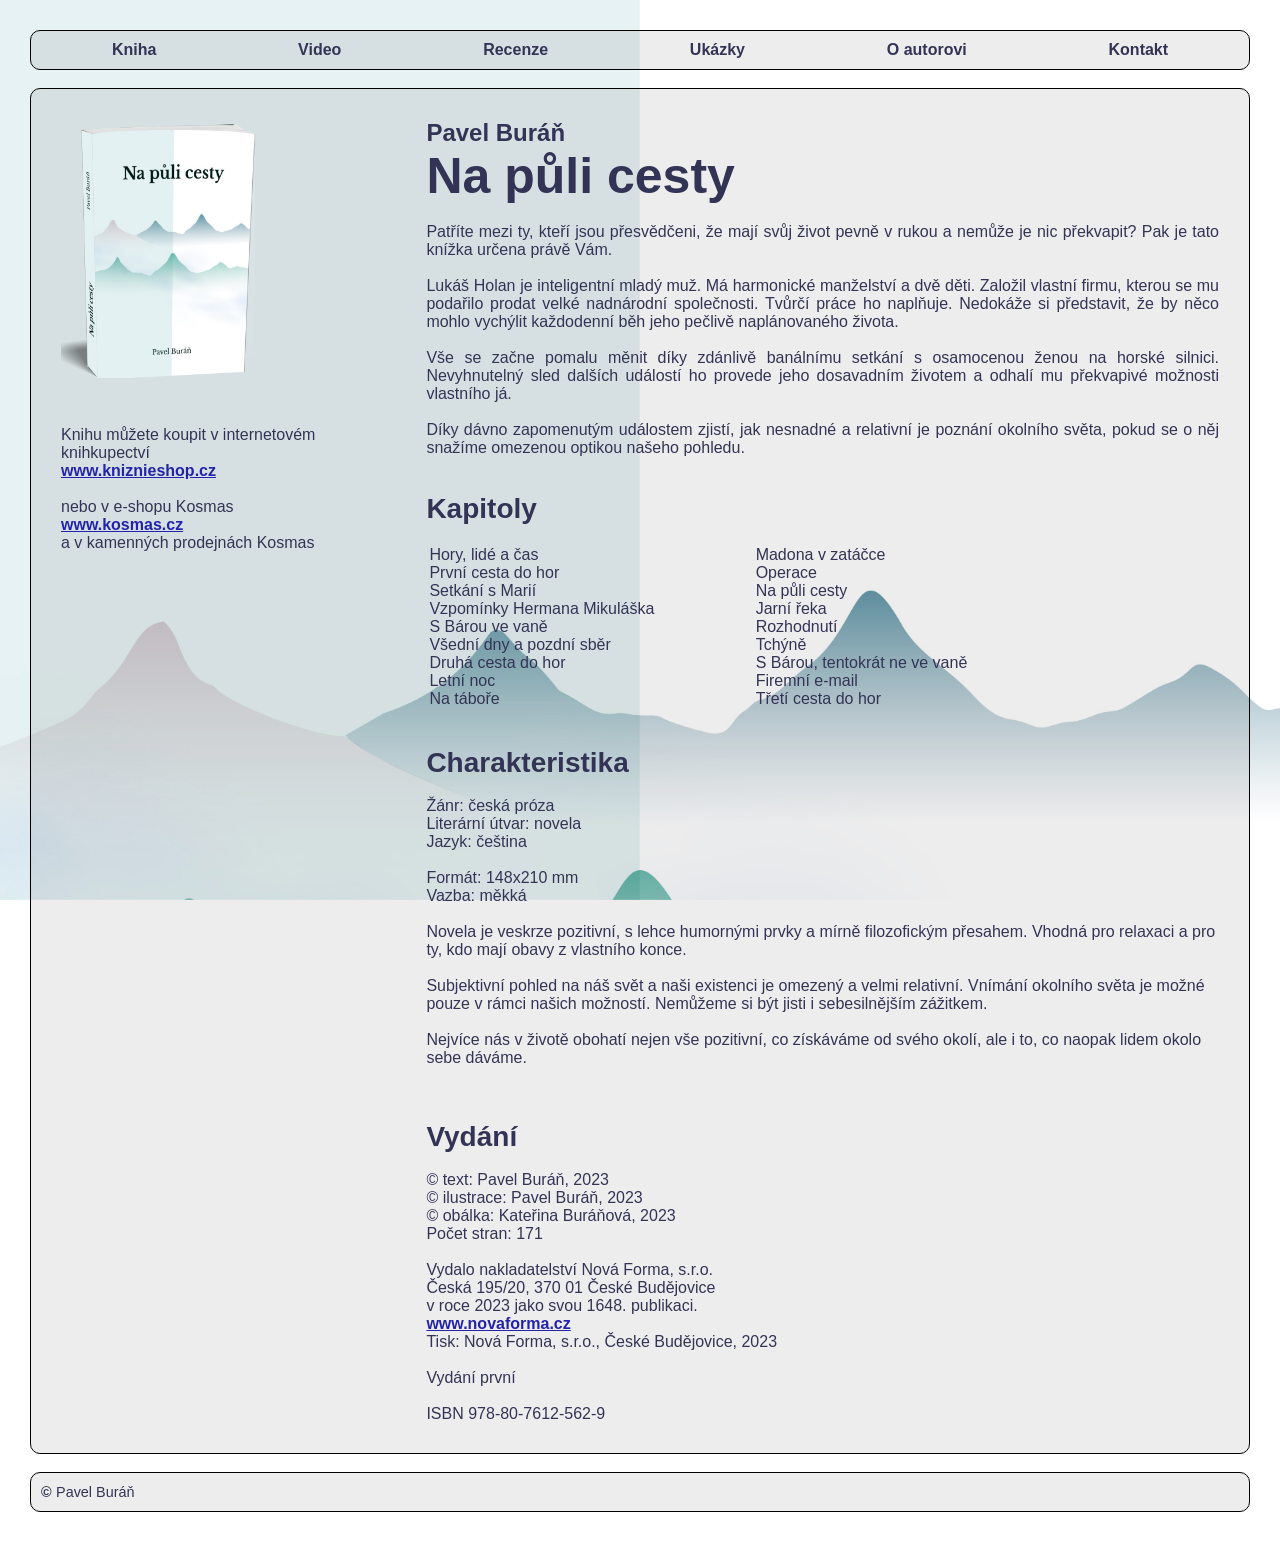
==== index.html @ ec846278 "Commit-001" ====
<!DOCTYPE html>
<html lang="cs">
<head>
   <title>Na půli cesty</title>
   <meta name="viewport" content="width=device-width, initial-scale=1.0" />
   <meta http-equiv="Content-Type" content="text/html" charset="UTF-8">
   <meta name="author" content="Pavel Buráň">
   <meta name="description" content="Pavel Buráň - Na půli cesty">
   <meta name="keywords" content="pavel buran, Pavel Buran, Pavel Buráň, kniha, na půli cesty, Na půli cesty">
   <meta name="viewport" content="width=device-width, initial-scale=1">
   <link rel="stylesheet" type="text/css" href="css/style.css">
</head>
<script src="javascript/include.js"></script>

<div class="bg"></div>
<div class="content" width="100%">

<body>
<center>
<div data-include="included/header.html"></div>
<br>

<table class="desktop-body main" cellspacing="0" cellpadding="30" width="100%">
  <tr width="100%">
    <td valign="top" align="left" width="30%">
      <img width="200" src="images/book.png" alt="Kniha" style="border:0px solid #999999" /><br>
      <br><br>
      <font style="font-size:16px"><div data-include="text/eshopinfo.txt"></div></font>
    </td>
    <td valign="top" align="left" width="70%">
      <font style="font-size:24px"><b><div data-include="text/author.txt"></div></b></font>
      <font style="font-size:50px"><b><div data-include="text/title.txt"></div></b></font>
      <div align="justify">
        <br><font style="font-size:16px"><div data-include="text/aboutbook.txt"></div></font>
      </div>
      <br><br>
      <font style="font-size:28px"><b>Kapitoly</b></font><br>
      <br>
      <table class="noborder">
        <tr width="100%">
          <td valign="top" align="left" width="35%">
            <font style="font-size:16px"><div data-include="text/chapters1.txt"></div></font>
          </td>
          <td valign="top" align="left" width="35%">
            <font style="font-size:16px"><div data-include="text/chapters2.txt"></div></font>
          </td>
        </tr>
      </table>
      <br><br>
      <font style="font-size:28px"><b>Charakteristika</b></font><br>
      <br>
      <font style="font-size:16px"><div data-include="text/bookinfo.txt"></div></font><br>
      <br><br>
      <font style="font-size:28px"><b>Vydání</b></font><br>
      <br>
      <font style="font-size:16px"><div data-include="text/tiraz.txt"></div></font>
    </td>
  </tr>
</table>

<table class="mobile-body main" cellspacing="0" cellpadding="30" width="100%">
  <tr width="100%">
    <td valign="top" align="left" width="100%">
      <img width="200" src="images/book.png" alt="Kniha" style="border:0px solid #999999" /><br>
      <br><br>
      <font style="font-size:24px"><div data-include="text/eshopinfo.txt"></div></font>
      <br><br><br>
      <font style="font-size:24px"><b><div data-include="text/author.txt"></div></b></font>
      <font style="font-size:50px"><b><div data-include="text/title.txt"></div></b></font>
      <div align="left">
        <br><font style="font-size:24px"><div data-include="text/aboutbook.txt"></div></font>
      </div>
      <br><br>
      <font style="font-size:28px"><b>Kapitoly</b></font><br>
      <br>
      <table class="noborder">
        <tr width="100%">
          <td valign="top" align="left" width="35%">
            <font style="font-size:16px"><div data-include="text/chapters1.txt"></div></font>
          </td>
          <td valign="top" align="left" width="35%">
            <font style="font-size:16px"><div data-include="text/chapters2.txt"></div></font>
          </td>
        </tr>
      </table>
      <br><br>
      <font style="font-size:28px"><b>Charakteristika</b></font><br>
      <br>
      <font style="font-size:24px"><div data-include="text/bookinfo.txt"></div></font><br>
      <br><br>
      <font style="font-size:28px"><b>Vydání</b></font><br>
      <br>
      <font style="font-size:24px"><div data-include="text/tiraz.txt"></div></font>
    </td>
  </tr>
</table>

<br>
<div data-include="included/footer.html"></div>
</center>

<script src="javascript/menu.js"></script>
</body>

</div>

</html>
---- css/style.css ----
body {
	font-family		: Verdana, Geneva, Arial, Helvetica, sans-serif;
	font-size		: 16px;
	color			: #000000;
	font-weight		: normal;
	margin			: 0px 0px 0px 0px;
	padding			: 0px 0px 0px 0px;
	spacing			: 0px;
}

.bg {
	background-image	: url('../images/panorama.jpg');
	background-repeat	: no-repeat;
	background-size		: cover;
	height			: 100vh;
	width			: 100vw;
	margin			: -30px 0px 0px 0px;
	position		: fixed;
}

.content{
	position		: relative;
	margin			: 30px 30px 30px 30px;
}

A {
	font-family	 : Verdana, Geneva, Arial, Helvetica, sans-serif;
	font-size	 : 16px;
	text-decoration	 : underline;
	color		 : #2222aa;
	font-weight	 : bold;}

A:hover {
	font-family	 : Verdana, Geneva, Arial, Helvetica, sans-serif;
	font-size	 : 16px;
	text-decoration  : underline;
	color		 : #777777;
	font-weight	 : bold;}

A.header {
	font-family	 : Verdana, Geneva, Arial, Helvetica, sans-serif;
	font-size	 : 16px;
	text-decoration	 : none;
	color		 : #333355;
	font-weight	 : bold;}

A.header:hover {
	font-family	 : Verdana, Geneva, Arial, Helvetica, sans-serif;
	font-size	 : 16px;
	text-decoration	 : none;
	color		 : #777777;
	font-weight	 : bold;}
	
H1 {
	font-family	 : Verdana, Geneva, Arial, Helvetica, sans-serif;
	font-size	 : 24px;}

H2 {
	font-family	 : Verdana, Geneva, Arial, Helvetica, sans-serif;
	font-size	 : 20px;}

H3 {
	font-family	 : Verdana, Geneva, Arial, Helvetica, sans-serif;
	font-size	 : 16px;}

H4 {
	font-family	 : Verdana, Geneva, Arial, Helvetica, sans-serif;
	font-size	 : 14px;}

TABLE.bordered {
	font-size	 : 100%;
	border-left	 : 1px solid #000000;
	border-right	 : 1px solid #000000;
	border-top	 : 1px solid #000000;
	border-bottom	 : 1px solid #000000;
	padding		 : 0 0 0 0;
	margin		 : 0px 0px 0px 0px;
	color		 : #333355;
	background-color : #000000;}

TABLE.header {
	font-size	 : 100%;
	border-left	 : 1px solid #000000;
	border-right	 : 1px solid #000000;
	border-top	 : 1px solid #000000;
	border-bottom	 : 1px solid #000000;
	border-radius	 : 10px;
	padding		 : 0 0 0 0;
	margin		 : 0px 0px 0px 0px;
	color		 : #333355;
	background-color : rgb(0,0,0);
	background-color : rgba(0,0,0,0.07);}

TABLE.main {
	font-size	 : 100%;
	border-left	 : 1px solid #000000;
	border-right	 : 1px solid #000000;
	border-top	 : 1px solid #000000;
	border-bottom	 : 1px solid #000000;
	border-radius	 : 10px;
	padding		 : 0 0 0 0;
	margin		 : 0px 0px 0px 0px;
	color		 : #333355;
	background-color : rgb(0,0,0);
	background-color : rgba(0,0,0,0.07);}

TABLE.footer {
	font-size	 : 100%;
	border-left	 : 1px solid #000000;
	border-right	 : 1px solid #000000;
	border-top	 : 1px solid #000000;
	border-bottom	 : 1px solid #000000;
	border-radius	 : 10px;
	padding		 : 0 0 0 0;
	margin		 : 0px 0px 0px 0px;
	color		 : #333355;
	background-color : rgb(0,0,0);
	background-color : rgba(0,0,0,0.07);}

TABLE.noborder {
	font-size	 : 100%;
	border-left	 : 0px;
	border-right	 : 0px;
	border-top	 : 0px;
	border-bottom	 : 0px;
	padding		 : 0 0 0 0;
	color		 : #333355;}

DIV.bookimage {
	border-left	 : 0px solid #000000;
	border-right	 : 0px solid #000000;
	border-top	 : 0px solid #000000;
	border-bottom	 : 0px solid #000000;
	padding		 : 30px 20px 30px 20px;
	margin		 : 0 0 0 0;
	color		 : #333355;
	background-color : rgb(0,0,0);
	background-color : rgba(0,0,0,0.6);}

DIV.success-message {
	margin-bottom	 : 20px;
	font-size	 : 18px;
	color		 : green;}

DIV.error-message {
	margin-bottom	 : 20px;
	font-size	 : 18px;
	color		 : red;}

.floated_img {
	float		 : left;
	background-color : #000000;
	padding		 : 10px 10px 10px 10px;
	margin		 : 0px 0px 0px 0px;
	border-radius	 : 15px;
	text-align	 : center;}

.author_img {
	float		 : left;
	background-color : #000000;
	padding		 : 5px 15px 0px 0px;
	margin		 : 0px 0px 0px 0px;}
	
.textfield {
	font-family	 : Verdana, Geneva, Arial, Helvetica, sans-serif;
	font-size	 : 14px;
	border		 : 1px solid #000000;
        border-radius	 : 5px;
	padding		 : 5px 10px 5px 10px;
	text-decoration	 : none;
	color		 : #000000;
	background-color : #ffffff;
	font-weight	 : normal;}

.submitbutton {
        border-radius	 : 10px;
	border		 : 1px solid #000000;
	padding		 : 15px 30px 18px 30px;
	text-align	 : center;
	display		 : inline-block;
	cursor		 : pointer;
	font-family	 : Verdana, Geneva, Arial, Helvetica, sans-serif;
	font-size	 : 16px;
	text-decoration	 : none;
	color		 : #ffffff;
	background-color : #111144;
	font-weight	 : bold;}

MENU {
	border-left	 : 0px solid #000000;
	border-right	 : 0px solid #000000;
	border-top	 : 0px solid #000000;
	border-bottom	 : 0px solid #000000;
	font-size	 : 100%;
	padding		 : 0 0 0 0;
	margin		 : 0px 0px 0px 0px;
	color		 : #333355;}

LI {
	flex-grow	 : 1;
	white-space	 : nowrap;
	padding		 : 0 20px 0 20px;
	text-align	 : center;}

menu.ios {
	display: flex;
	flex-direction: row;
	flex-wrap: wrap;
	align-content: flex-start;
	line-height: 2;
	list-style: none;
}

nav {
	border-left	 : 1px solid #000000;
	border-right	 : 1px solid #000000;
	border-top	 : 1px solid #000000;
	border-bottom	 : 1px solid #000000;
	border-radius	 : 10px;
	padding		 : 0 0 0 0;
	margin		 : 0px 0px 0px 0px;
	color		 : #333355;
	background-color : rgb(0,0,0);
	background-color : rgba(0,0,0,0.07);}

nav ul {
	list-style	 : none;
	padding		 : 0 0 0 10px;}

nav ul li {
	display		 : inline-block;
	text-align	 : left;}

nav a {
	display		 : inline-block;
	line-height	 : 2;
	text-decoration	 : none;}

nav ul li ul {
	position	 : absolute;
	margin		 : 0px 0px 0px 20px;
	background	 : #ffffff;
	border-radius	 : 10px;
	left		 : -300;
	padding		 : 10 10 10 10;}

nav ul li ul li {
	display		 : list-item;
	position	 : relative;}

nav ul li:focus > ul, nav ul li:active > ul {
	left		 : 50;}

nav a:focus + ul, nav a:active + ul {
	left		 : 50;}

.menu-content {
    display: none;
}

.menu-content.open {
    display: block;
    z-index: 9999;
}

/* Mobile defaults */
@media (max-width: 600px) {
.desktop-header {display: none;}
.desktop-body   {display: none;}

.mobile-header {display: block;}
.mobile-body   {display: table;}
}

/* Desktop from 601 px */
@media (min-width: 601px) {
.desktop-header {display: table;}
.desktop-body   {display: table;}

.mobile-header {display: none;}
.mobile-body   {display: none;}
}
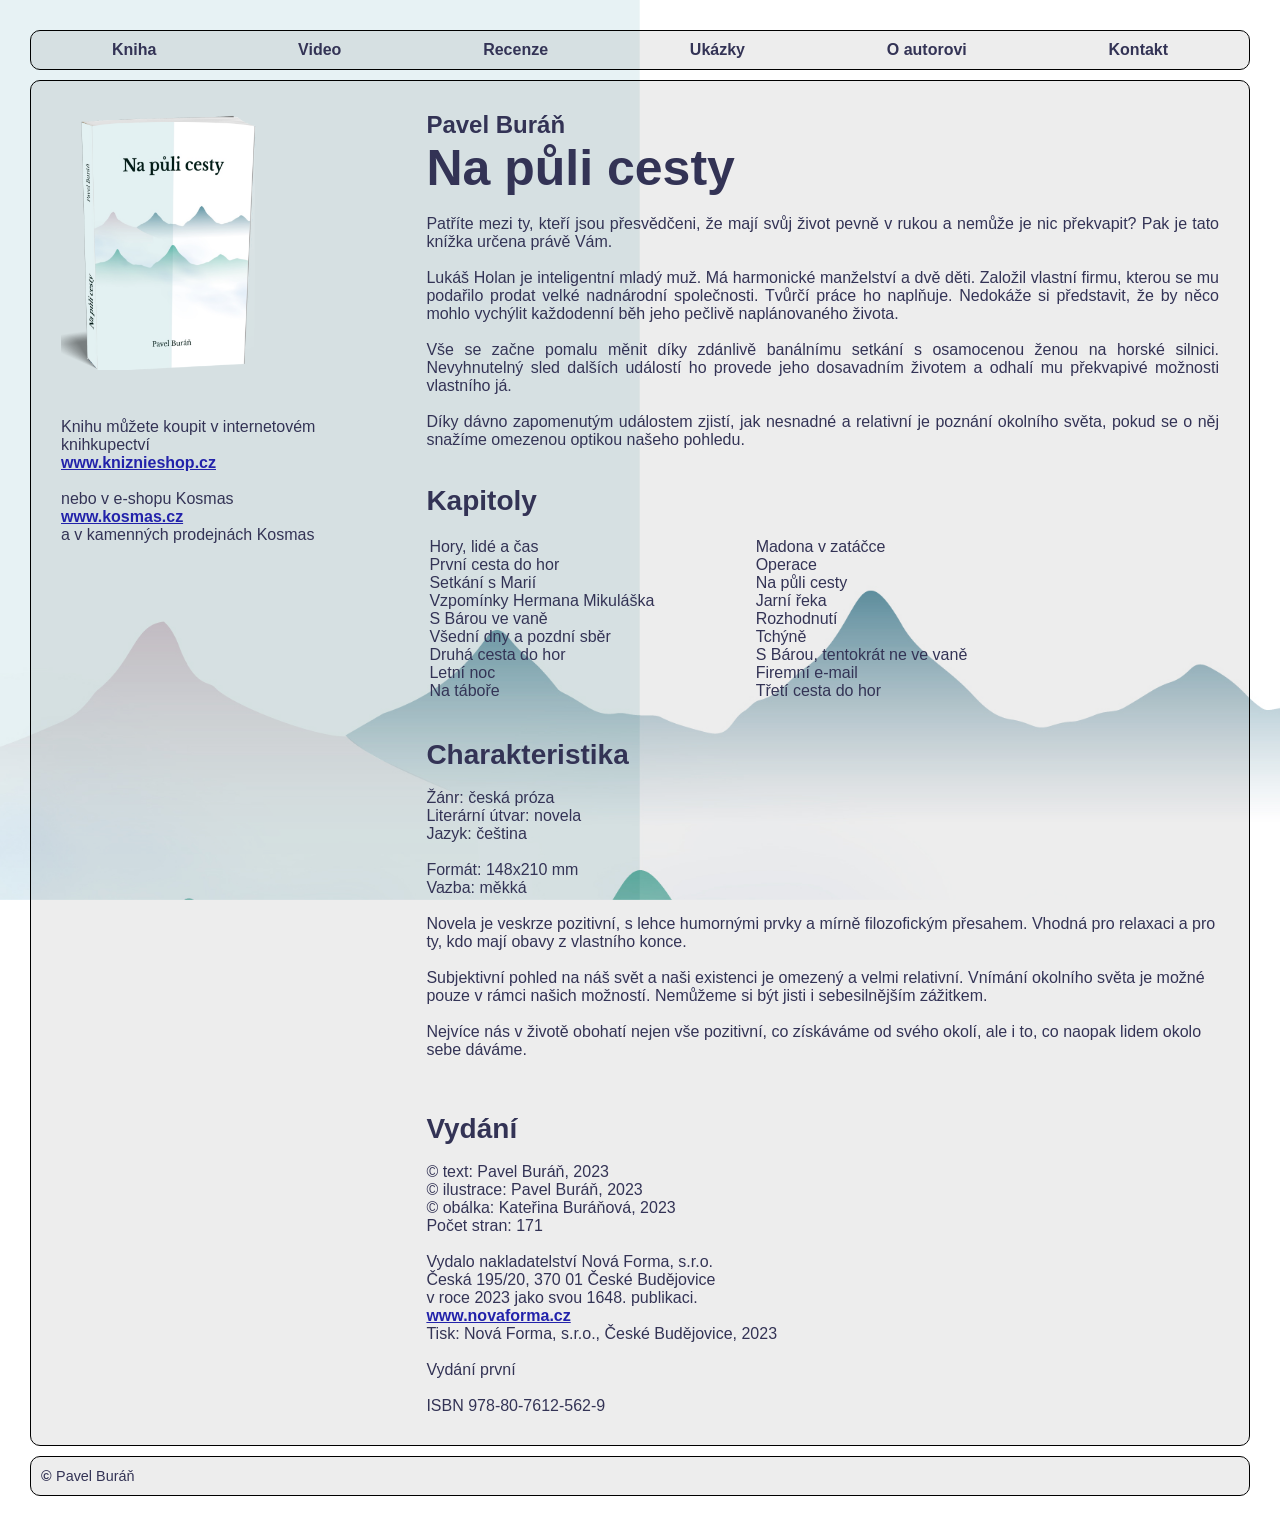
==== commit d7e5a194: "Commit-005" ====
--- a/index.html
+++ b/index.html
@@ -18,7 +18,6 @@
 <body>
 <center>
 <div data-include="included/header.html"></div>
-<br>
 
 <table class="desktop-body main" cellspacing="0" cellpadding="30" width="100%">
   <tr width="100%">
@@ -95,7 +94,6 @@
   </tr>
 </table>
 
-<br>
 <div data-include="included/footer.html"></div>
 </center>
 
--- a/css/style.css
+++ b/css/style.css
@@ -9,19 +9,38 @@
 	spacing			: 0px;
 }
 
-.bg {
-	background-image	: url('../images/panorama.jpg');
-	background-repeat	: no-repeat;
-	background-size		: cover;
-	height			: 100vh;
-	width			: 100vw;
-	margin			: -30px 0px 0px 0px;
-	position		: fixed;
-}
-
-.content{
-	position		: relative;
-	margin			: 30px 30px 30px 30px;
+/* Mobile defaults */
+@media (max-width: 600px) {
+    .content{
+        position : relative;
+        margin   : 10px 10px 10px 10px;
+    }
+    .bg {
+        background-image	: url('../images/panorama.jpg');
+        background-repeat	: no-repeat;
+        background-size		: cover;
+        height			: 100vh;
+        width			: 100vw;
+        margin			: -10px 0px 0px 0px;
+        position		: fixed;
+    }
+}
+
+/* Desktop from 601 px */
+@media (min-width: 601px) {
+    .content{
+        position : relative;
+        margin   : 30px 30px 30px 30px;
+    }
+    .bg {
+        background-image	: url('../images/panorama.jpg');
+        background-repeat	: no-repeat;
+        background-size		: cover;
+        height			: 100vh;
+        width			: 100vw;
+        margin			: -30px 0px 0px 0px;
+        position		: fixed;
+    }
 }
 
 A {
@@ -89,6 +108,7 @@
 	padding		 : 0 0 0 0;
 	margin		 : 0px 0px 0px 0px;
 	color		 : #333355;
+    margin-bottom: 10px;
 	background-color : rgb(0,0,0);
 	background-color : rgba(0,0,0,0.07);}
 
@@ -102,6 +122,7 @@
 	padding		 : 0 0 0 0;
 	margin		 : 0px 0px 0px 0px;
 	color		 : #333355;
+    margin-bottom: 10px;
 	background-color : rgb(0,0,0);
 	background-color : rgba(0,0,0,0.07);}
 
@@ -174,18 +195,26 @@
 	font-weight	 : normal;}
 
 .submitbutton {
-        border-radius	 : 10px;
-	border		 : 1px solid #000000;
-	padding		 : 15px 30px 18px 30px;
-	text-align	 : center;
-	display		 : inline-block;
-	cursor		 : pointer;
-	font-family	 : Verdana, Geneva, Arial, Helvetica, sans-serif;
-	font-size	 : 16px;
+    border-radius : 10px;
+	border		  : 1px solid #000000;
+	padding		  : 15px 30px 18px 30px;
+	text-align	  : center;
+	display		  : inline-block;
+	cursor		  : pointer;
+	font-family	  : Verdana, Geneva, Arial, Helvetica, sans-serif;
+	font-size	  : 16px;
 	text-decoration	 : none;
-	color		 : #ffffff;
+	color		  : #ffffff;
 	background-color : #111144;
-	font-weight	 : bold;}
+	font-weight	  : bold;}
+
+.submitbutton:disabled {
+    background-color : #cccccc;
+    color            : #666666;
+    border-color     : #999999;
+    cursor           : not-allowed;
+    opacity          : 0.6;
+}
 
 MENU {
 	border-left	 : 0px solid #000000;
@@ -221,6 +250,7 @@
 	padding		 : 0 0 0 0;
 	margin		 : 0px 0px 0px 0px;
 	color		 : #333355;
+    margin-bottom: 10px;
 	background-color : rgb(0,0,0);
 	background-color : rgba(0,0,0,0.07);}
 
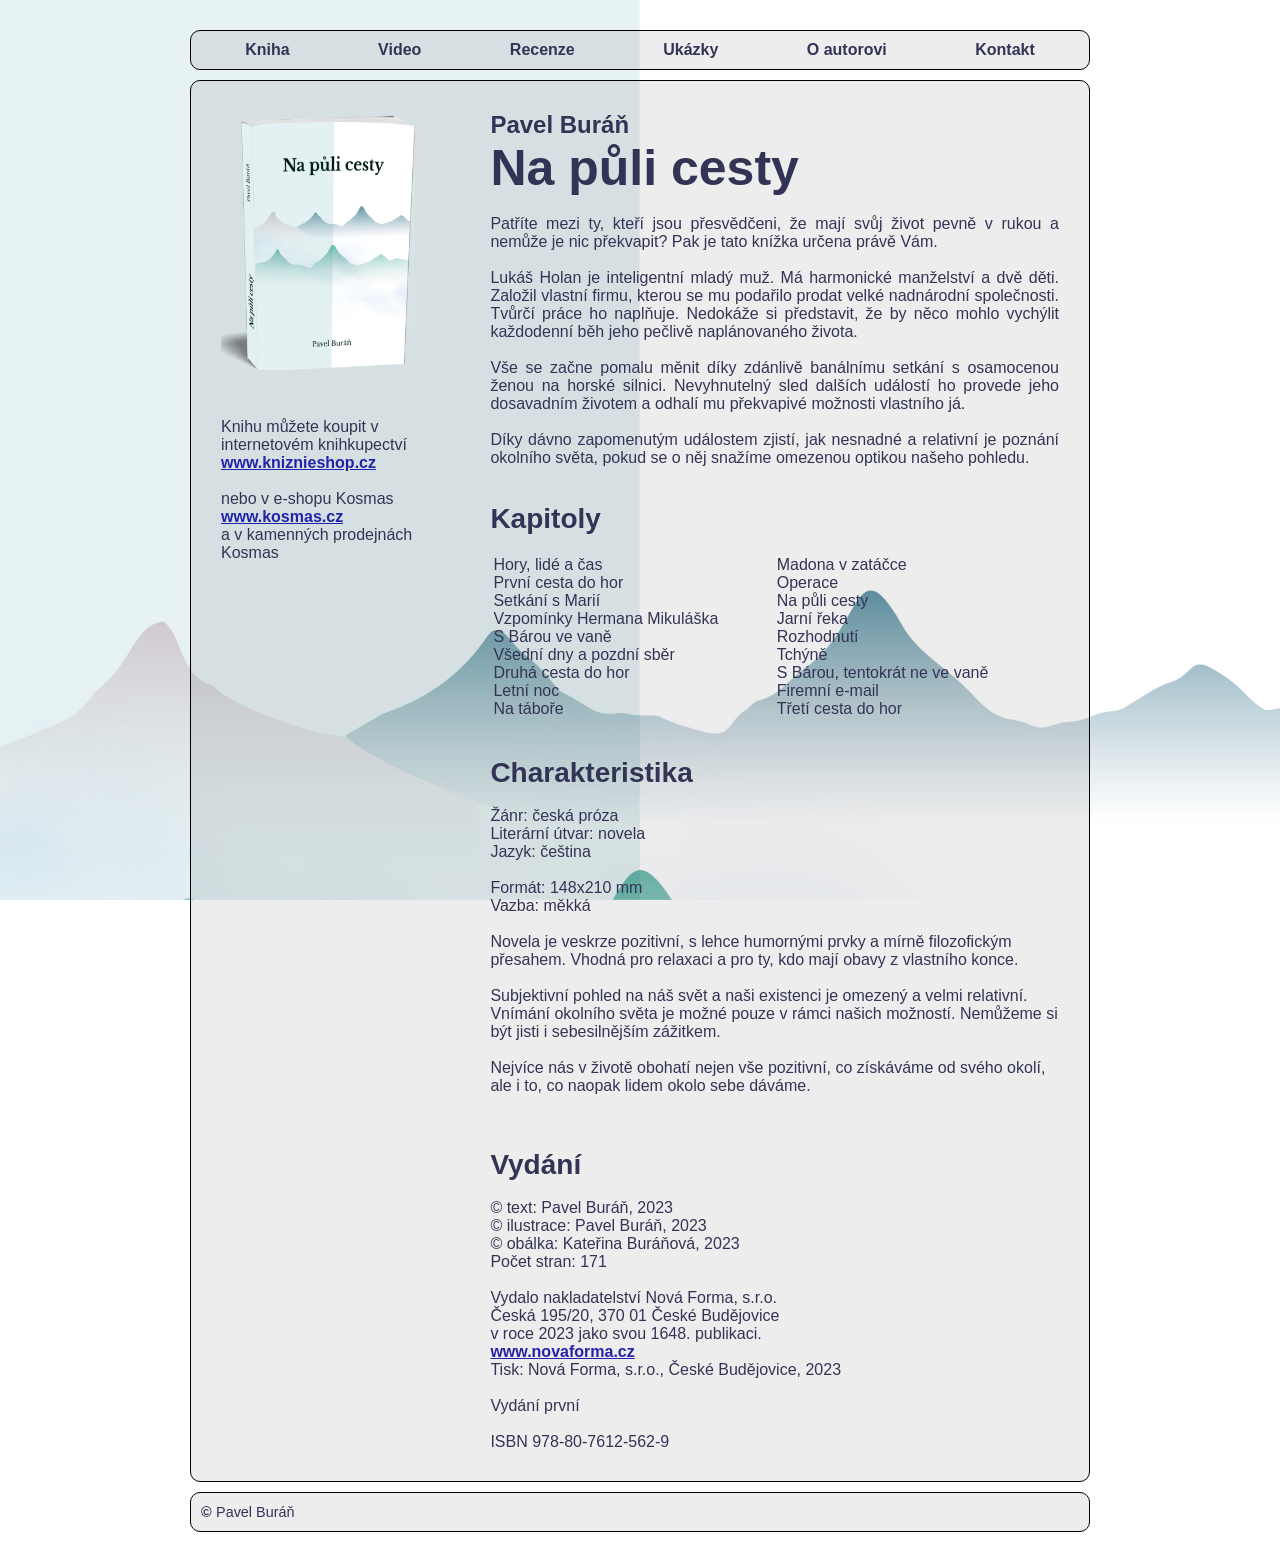
==== commit da386aa0: "Commit-007" ====
--- a/index.html
+++ b/index.html
@@ -19,10 +19,10 @@
 <center>
 <div data-include="included/header.html"></div>
 
-<table class="desktop-body main" cellspacing="0" cellpadding="30" width="100%">
+<table class="desktop-body main" cellspacing="0" cellpadding="30" width="900">
   <tr width="100%">
     <td valign="top" align="left" width="30%">
-      <img width="200" src="images/book.png" alt="Kniha" style="border:0px solid #999999" /><br>
+      <img width="200" src="images/book1.png" alt="Kniha" style="border:0px solid #999999" /><br>
       <br><br>
       <font style="font-size:16px"><div data-include="text/eshopinfo.txt"></div></font>
     </td>
@@ -60,7 +60,7 @@
 <table class="mobile-body main" cellspacing="0" cellpadding="30" width="100%">
   <tr width="100%">
     <td valign="top" align="left" width="100%">
-      <img width="200" src="images/book.png" alt="Kniha" style="border:0px solid #999999" /><br>
+      <img width="200" src="images/book1.png" alt="Kniha" style="border:0px solid #999999" /><br>
       <br><br>
       <font style="font-size:24px"><div data-include="text/eshopinfo.txt"></div></font>
       <br><br><br>
--- a/css/style.css
+++ b/css/style.css
@@ -298,16 +298,20 @@
 @media (max-width: 600px) {
 .desktop-header {display: none;}
 .desktop-body   {display: none;}
-
-.mobile-header {display: block;}
-.mobile-body   {display: table;}
+.desktop-footer {display: none;}
+
+.mobile-header  {display: block;}
+.mobile-body    {display: table;}
+.mobile-footer  {display: table;}
 }
 
 /* Desktop from 601 px */
 @media (min-width: 601px) {
 .desktop-header {display: table;}
 .desktop-body   {display: table;}
-
-.mobile-header {display: none;}
-.mobile-body   {display: none;}
-}
+.desktop-footer {display: table;}
+
+.mobile-header  {display: none;}
+.mobile-body    {display: none;}
+.mobile-footer  {display: none;}
+}
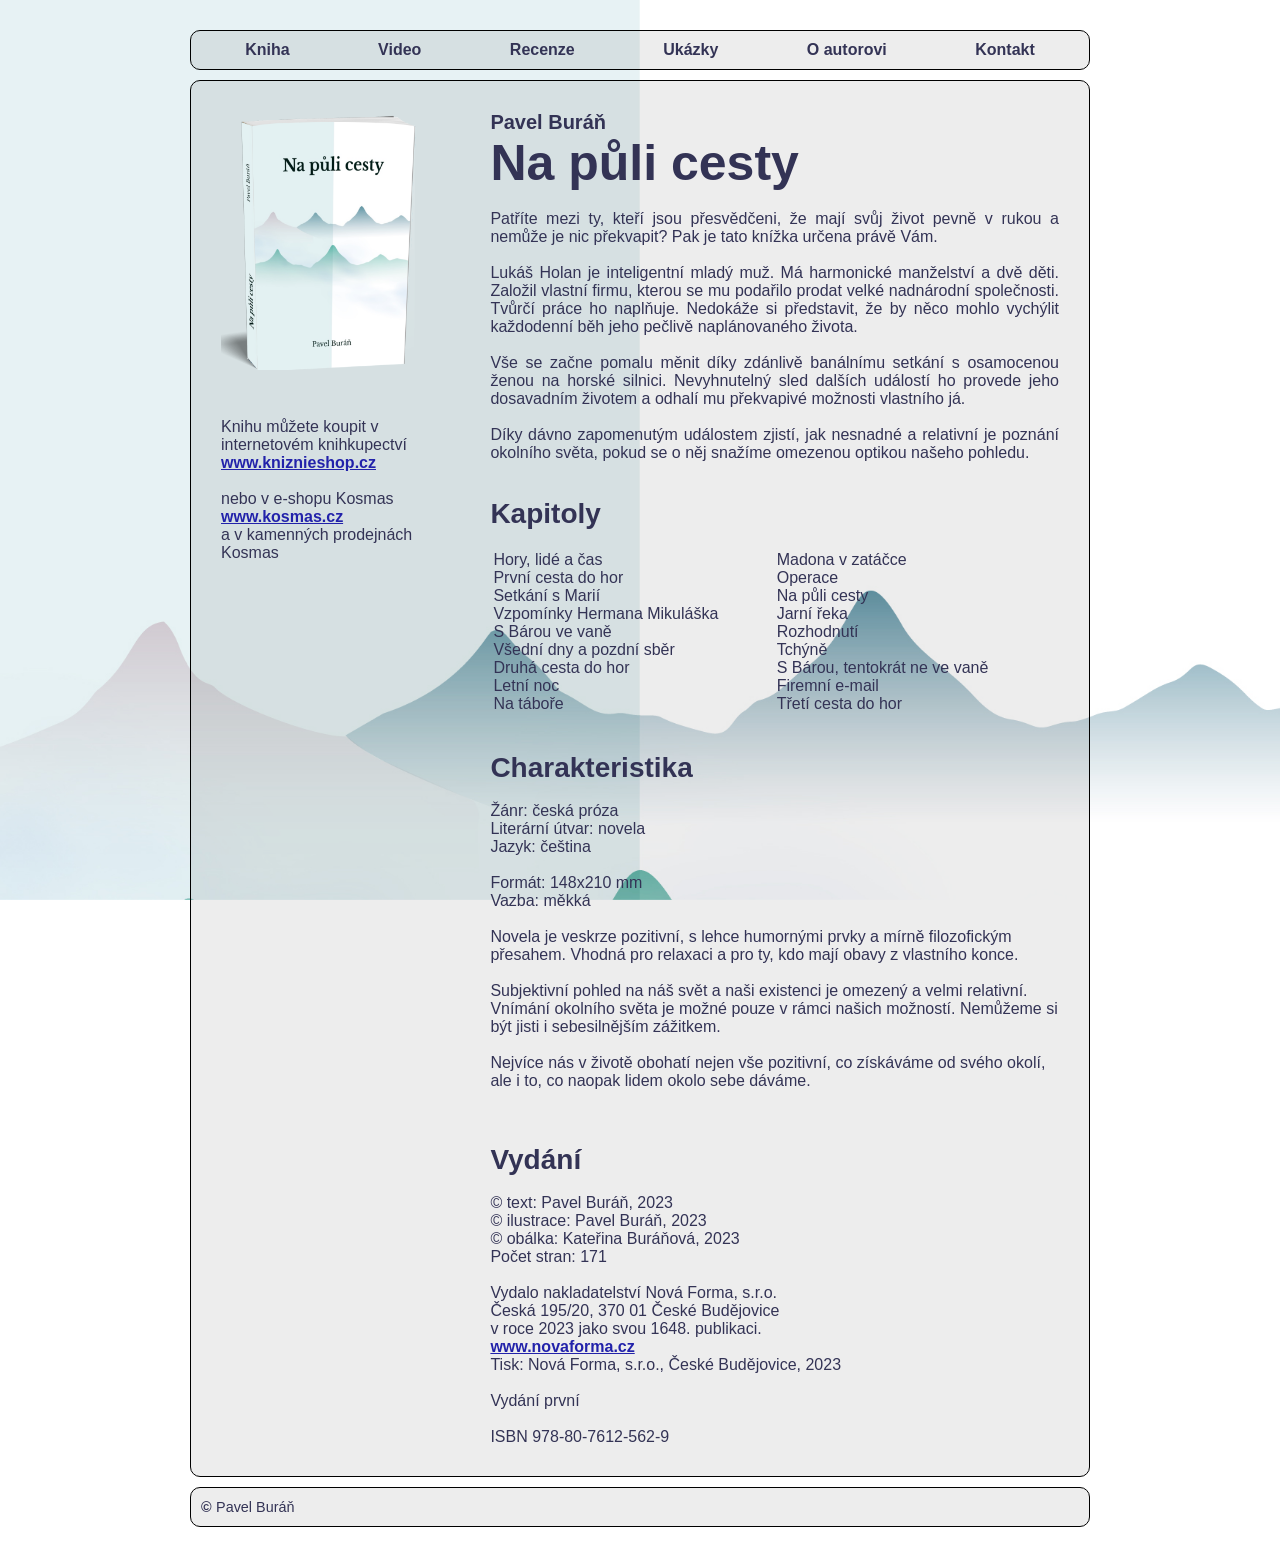
==== commit 1099d1fd: "Commit-008" ====
--- a/index.html
+++ b/index.html
@@ -27,7 +27,7 @@
       <font style="font-size:16px"><div data-include="text/eshopinfo.txt"></div></font>
     </td>
     <td valign="top" align="left" width="70%">
-      <font style="font-size:24px"><b><div data-include="text/author.txt"></div></b></font>
+      <font style="font-size:20px"><b><div data-include="text/author.txt"></div></b></font>
       <font style="font-size:50px"><b><div data-include="text/title.txt"></div></b></font>
       <div align="justify">
         <br><font style="font-size:16px"><div data-include="text/aboutbook.txt"></div></font>
@@ -62,12 +62,12 @@
     <td valign="top" align="left" width="100%">
       <img width="200" src="images/book1.png" alt="Kniha" style="border:0px solid #999999" /><br>
       <br><br>
-      <font style="font-size:24px"><div data-include="text/eshopinfo.txt"></div></font>
+      <font style="font-size:20px"><div data-include="text/eshopinfo.txt"></div></font>
       <br><br><br>
-      <font style="font-size:24px"><b><div data-include="text/author.txt"></div></b></font>
+      <font style="font-size:20px"><b><div data-include="text/author.txt"></div></b></font>
       <font style="font-size:50px"><b><div data-include="text/title.txt"></div></b></font>
       <div align="left">
-        <br><font style="font-size:24px"><div data-include="text/aboutbook.txt"></div></font>
+        <br><font style="font-size:20px"><div data-include="text/aboutbook.txt"></div></font>
       </div>
       <br><br>
       <font style="font-size:28px"><b>Kapitoly</b></font><br>
@@ -85,11 +85,11 @@
       <br><br>
       <font style="font-size:28px"><b>Charakteristika</b></font><br>
       <br>
-      <font style="font-size:24px"><div data-include="text/bookinfo.txt"></div></font><br>
+      <font style="font-size:20px"><div data-include="text/bookinfo.txt"></div></font><br>
       <br><br>
       <font style="font-size:28px"><b>Vydání</b></font><br>
       <br>
-      <font style="font-size:24px"><div data-include="text/tiraz.txt"></div></font>
+      <font style="font-size:20px"><div data-include="text/tiraz.txt"></div></font>
     </td>
   </tr>
 </table>
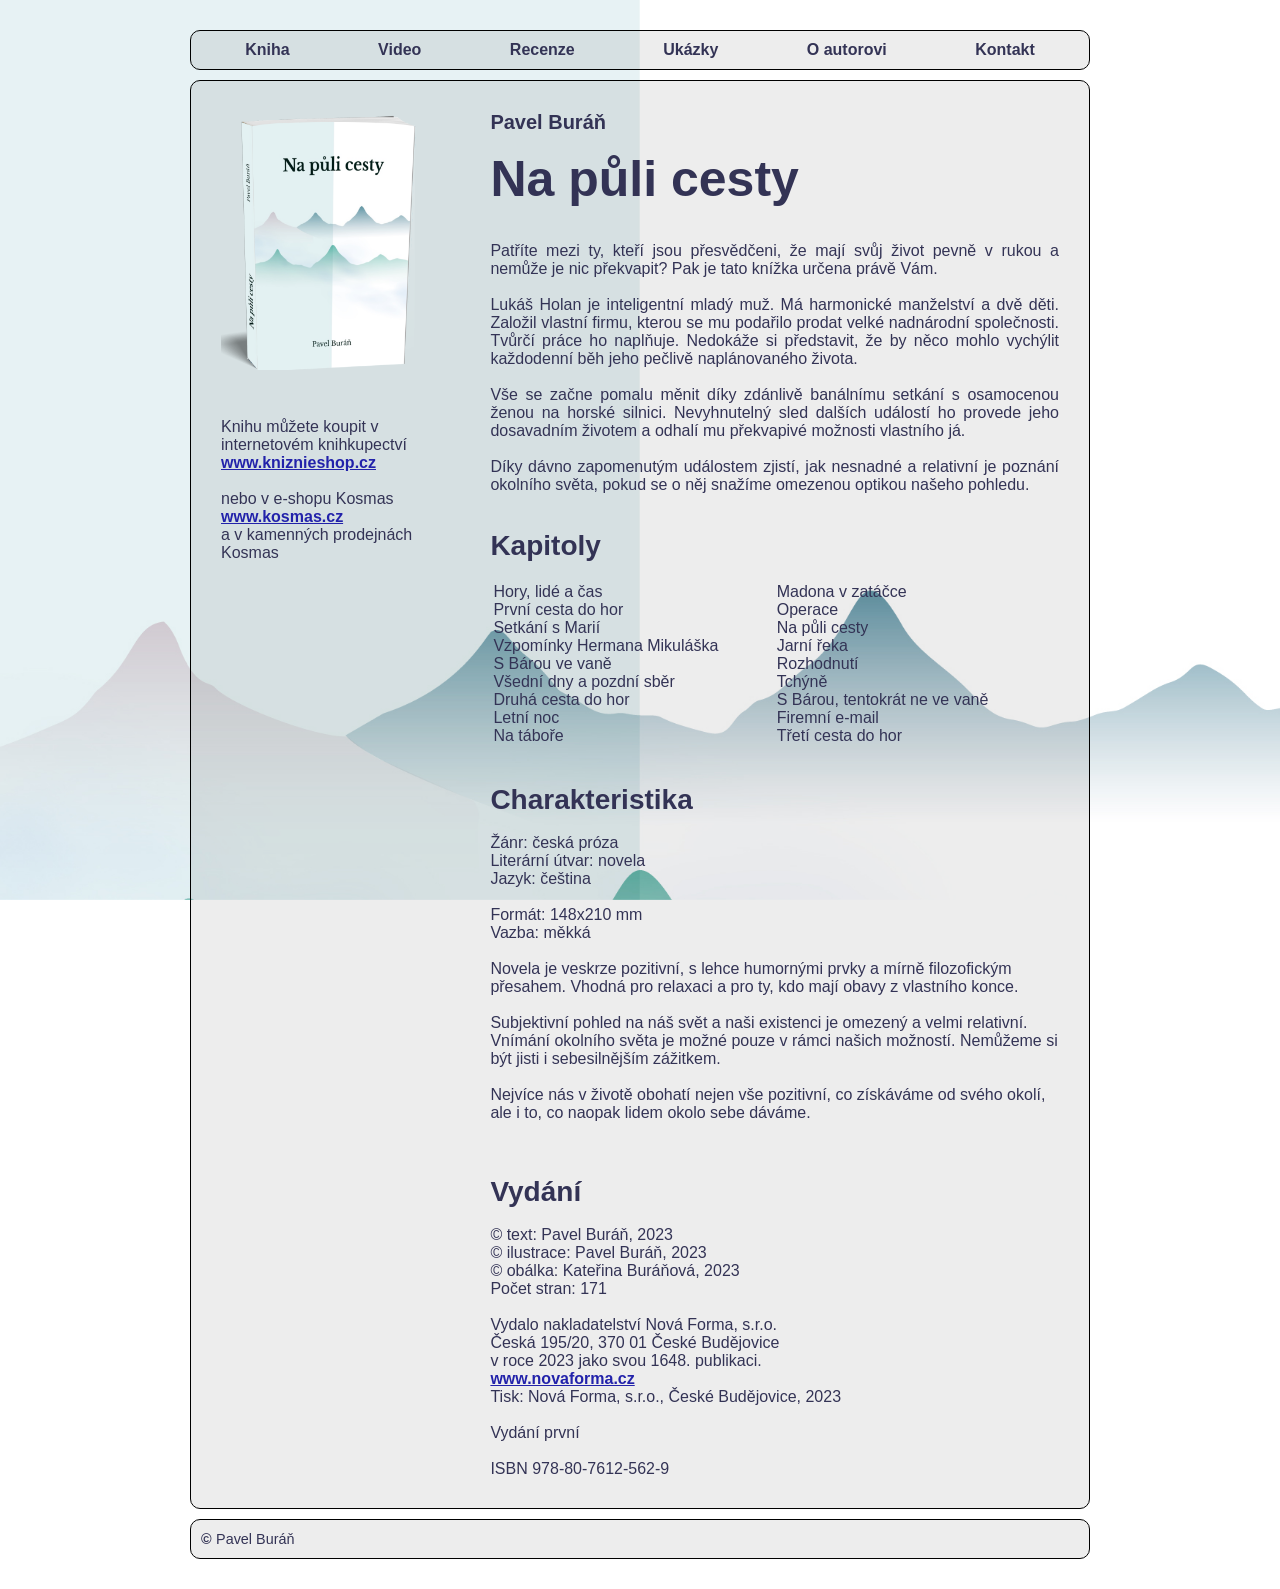
==== commit 3c3d0a3f: "Commit-011" ====
--- a/index.html
+++ b/index.html
@@ -1,14 +1,20 @@
 <!DOCTYPE html>
 <html lang="cs">
 <head>
-   <title>Na půli cesty</title>
-   <meta name="viewport" content="width=device-width, initial-scale=1.0" />
-   <meta http-equiv="Content-Type" content="text/html" charset="UTF-8">
-   <meta name="author" content="Pavel Buráň">
-   <meta name="description" content="Pavel Buráň - Na půli cesty">
-   <meta name="keywords" content="pavel buran, Pavel Buran, Pavel Buráň, kniha, na půli cesty, Na půli cesty">
-   <meta name="viewport" content="width=device-width, initial-scale=1">
-   <link rel="stylesheet" type="text/css" href="css/style.css">
+    <meta charset="UTF-8">
+    <title>Na půli cesty | Pavel Buráň</title>
+    <meta name="viewport"    content="width=device-width, initial-scale=1">
+    <meta name="author"      content="Pavel Buráň">
+    <meta name="description" content="Oficiální stránky knihy Na půli cesty od Pavla Buráně. Informace o knize, ukázky kapitol, charakteristika postav, vydání a možnosti objednání.">
+    <meta name="robots"      content="index,follow">
+    <meta name="theme-color" content="#ffffff">
+    <meta property="og:title"       content="Na půli cesty">
+    <meta property="og:description" content="Oficiální stránky knihy Na půli cesty od Pavla Buráně.">
+    <meta property="og:type"        content="website">
+    <meta property="og:url"         content="https://napulicesty.cz/">
+    <meta property="og:image"       content="https://napulicesty.cz/images/book1.png">
+    <link rel="canonical"  href="https://napulicesty.cz/">
+    <link rel="stylesheet" href="css/style.css">
 </head>
 <script src="javascript/include.js"></script>
 
@@ -28,7 +34,7 @@
     </td>
     <td valign="top" align="left" width="70%">
       <font style="font-size:20px"><b><div data-include="text/author.txt"></div></b></font>
-      <font style="font-size:50px"><b><div data-include="text/title.txt"></div></b></font>
+      <h1><font style="font-size:50px"><b><div data-include="text/title.txt"></div></b></font></h1>
       <div align="justify">
         <br><font style="font-size:16px"><div data-include="text/aboutbook.txt"></div></font>
       </div>
--- a/css/style.css
+++ b/css/style.css
@@ -1,317 +1,347 @@
 
 body {
-	font-family		: Verdana, Geneva, Arial, Helvetica, sans-serif;
-	font-size		: 16px;
-	color			: #000000;
-	font-weight		: normal;
-	margin			: 0px 0px 0px 0px;
-	padding			: 0px 0px 0px 0px;
-	spacing			: 0px;
+  font-family : Verdana, Geneva, Arial, Helvetica, sans-serif;
+  font-size   : 16px;
+  color       : #000000;
+  font-weight : normal;
+  margin      : 0px 0px 0px 0px;
+  padding     : 0px 0px 0px 0px;
+  spacing     : 0px;
 }
 
 /* Mobile defaults */
 @media (max-width: 600px) {
-    .content{
-        position : relative;
-        margin   : 10px 10px 10px 10px;
-    }
-    .bg {
-        background-image	: url('../images/panorama.jpg');
-        background-repeat	: no-repeat;
-        background-size		: cover;
-        height			: 100vh;
-        width			: 100vw;
-        margin			: -10px 0px 0px 0px;
-        position		: fixed;
-    }
+  .content{
+    position : relative;
+    margin   : 10px 10px 10px 10px;
+  }
+  .bg {
+    background-image  : url('../images/panorama.jpg');
+    background-repeat : no-repeat;
+    background-size   : cover;
+    height            : 100vh;
+    width             : 100vw;
+    margin            : -10px 0px 0px 0px;
+    position          : fixed;
+  }
 }
 
 /* Desktop from 601 px */
 @media (min-width: 601px) {
-    .content{
-        position : relative;
-        margin   : 30px 30px 30px 30px;
-    }
-    .bg {
-        background-image	: url('../images/panorama.jpg');
-        background-repeat	: no-repeat;
-        background-size		: cover;
-        height			: 100vh;
-        width			: 100vw;
-        margin			: -30px 0px 0px 0px;
-        position		: fixed;
-    }
+  .content{
+    position : relative;
+    margin   : 30px 30px 30px 30px;
+  }
+  .bg {
+    background-image  : url('../images/panorama.jpg');
+    background-repeat : no-repeat;
+    background-size   : cover;
+    height            : 100vh;
+    width             : 100vw;
+    margin            : -30px 0px 0px 0px;
+    position          : fixed;
+  }
 }
 
 A {
-	font-family	 : Verdana, Geneva, Arial, Helvetica, sans-serif;
-	font-size	 : 16px;
-	text-decoration	 : underline;
-	color		 : #2222aa;
-	font-weight	 : bold;}
+  font-family     : Verdana, Geneva, Arial, Helvetica, sans-serif;
+  font-size       : 16px;
+  text-decoration : underline;
+  color           : #2222aa;
+  font-weight     : bold;
+}
 
 A:hover {
-	font-family	 : Verdana, Geneva, Arial, Helvetica, sans-serif;
-	font-size	 : 16px;
-	text-decoration  : underline;
-	color		 : #777777;
-	font-weight	 : bold;}
+  font-family     : Verdana, Geneva, Arial, Helvetica, sans-serif;
+  font-size       : 16px;
+  text-decoration : underline;
+  color           : #777777;
+  font-weight     : bold;
+}
 
 A.header {
-	font-family	 : Verdana, Geneva, Arial, Helvetica, sans-serif;
-	font-size	 : 16px;
-	text-decoration	 : none;
-	color		 : #333355;
-	font-weight	 : bold;}
+  font-family     : Verdana, Geneva, Arial, Helvetica, sans-serif;
+  font-size       : 16px;
+  text-decoration : none;
+  color           : #333355;
+  font-weight     : bold;
+}
 
 A.header:hover {
-	font-family	 : Verdana, Geneva, Arial, Helvetica, sans-serif;
-	font-size	 : 16px;
-	text-decoration	 : none;
-	color		 : #777777;
-	font-weight	 : bold;}
-	
+  font-family     : Verdana, Geneva, Arial, Helvetica, sans-serif;
+  font-size       : 16px;
+  text-decoration : none;
+  color           : #777777;
+  font-weight     : bold;
+}
+  
 H1 {
-	font-family	 : Verdana, Geneva, Arial, Helvetica, sans-serif;
-	font-size	 : 24px;}
+  font-family : Verdana, Geneva, Arial, Helvetica, sans-serif;
+  font-size   : 24px;
+}
 
 H2 {
-	font-family	 : Verdana, Geneva, Arial, Helvetica, sans-serif;
-	font-size	 : 20px;}
+  font-family : Verdana, Geneva, Arial, Helvetica, sans-serif;
+  font-size   : 20px;
+}
 
 H3 {
-	font-family	 : Verdana, Geneva, Arial, Helvetica, sans-serif;
-	font-size	 : 16px;}
+  font-family : Verdana, Geneva, Arial, Helvetica, sans-serif;
+  font-size   : 16px;
+}
 
 H4 {
-	font-family	 : Verdana, Geneva, Arial, Helvetica, sans-serif;
-	font-size	 : 14px;}
+  font-family : Verdana, Geneva, Arial, Helvetica, sans-serif;
+  font-size   : 14px;
+}
 
 TABLE.bordered {
-	font-size	 : 100%;
-	border-left	 : 1px solid #000000;
-	border-right	 : 1px solid #000000;
-	border-top	 : 1px solid #000000;
-	border-bottom	 : 1px solid #000000;
-	padding		 : 0 0 0 0;
-	margin		 : 0px 0px 0px 0px;
-	color		 : #333355;
-	background-color : #000000;}
+  font-size        : 100%;
+  border-left      : 1px solid #000000;
+  border-right     : 1px solid #000000;
+  border-top       : 1px solid #000000;
+  border-bottom    : 1px solid #000000;
+  padding          : 0 0 0 0;
+  margin           : 0px 0px 0px 0px;
+  color            : #333355;
+  background-color : #000000;
+}
 
 TABLE.header {
-	font-size	 : 100%;
-	border-left	 : 1px solid #000000;
-	border-right	 : 1px solid #000000;
-	border-top	 : 1px solid #000000;
-	border-bottom	 : 1px solid #000000;
-	border-radius	 : 10px;
-	padding		 : 0 0 0 0;
-	margin		 : 0px 0px 0px 0px;
-	color		 : #333355;
-    margin-bottom: 10px;
-	background-color : rgb(0,0,0);
-	background-color : rgba(0,0,0,0.07);}
+  font-size        : 100%;
+  border-left      : 1px solid #000000;
+  border-right     : 1px solid #000000;
+  border-top       : 1px solid #000000;
+  border-bottom    : 1px solid #000000;
+  border-radius    : 10px;
+  padding          : 0 0 0 0;
+  margin           : 0px 0px 0px 0px;
+  color            : #333355;
+  margin-bottom    : 10px;
+  background-color : rgb(0,0,0);
+  background-color : rgba(0,0,0,0.07);
+}
 
 TABLE.main {
-	font-size	 : 100%;
-	border-left	 : 1px solid #000000;
-	border-right	 : 1px solid #000000;
-	border-top	 : 1px solid #000000;
-	border-bottom	 : 1px solid #000000;
-	border-radius	 : 10px;
-	padding		 : 0 0 0 0;
-	margin		 : 0px 0px 0px 0px;
-	color		 : #333355;
-    margin-bottom: 10px;
-	background-color : rgb(0,0,0);
-	background-color : rgba(0,0,0,0.07);}
+  font-size        : 100%;
+  border-left      : 1px solid #000000;
+  border-right     : 1px solid #000000;
+  border-top       : 1px solid #000000;
+  border-bottom    : 1px solid #000000;
+  border-radius    : 10px;
+  padding          : 0 0 0 0;
+  margin           : 0px 0px 0px 0px;
+  color            : #333355;
+  margin-bottom    : 10px;
+  background-color : rgb(0,0,0);
+  background-color : rgba(0,0,0,0.07);
+}
 
 TABLE.footer {
-	font-size	 : 100%;
-	border-left	 : 1px solid #000000;
-	border-right	 : 1px solid #000000;
-	border-top	 : 1px solid #000000;
-	border-bottom	 : 1px solid #000000;
-	border-radius	 : 10px;
-	padding		 : 0 0 0 0;
-	margin		 : 0px 0px 0px 0px;
-	color		 : #333355;
-	background-color : rgb(0,0,0);
-	background-color : rgba(0,0,0,0.07);}
+  font-size        : 100%;
+  border-left      : 1px solid #000000;
+  border-right     : 1px solid #000000;
+  border-top       : 1px solid #000000;
+  border-bottom    : 1px solid #000000;
+  border-radius    : 10px;
+  padding          : 0 0 0 0;
+  margin           : 0px 0px 0px 0px;
+  color            : #333355;
+  background-color : rgb(0,0,0);
+  background-color : rgba(0,0,0,0.07);
+}
 
 TABLE.noborder {
-	font-size	 : 100%;
-	border-left	 : 0px;
-	border-right	 : 0px;
-	border-top	 : 0px;
-	border-bottom	 : 0px;
-	padding		 : 0 0 0 0;
-	color		 : #333355;}
+  font-size     : 100%;
+  border-left   : 0px;
+  border-right  : 0px;
+  border-top    : 0px;
+  border-bottom : 0px;
+  padding       : 0 0 0 0;
+  color         : #333355;
+}
 
 DIV.bookimage {
-	border-left	 : 0px solid #000000;
-	border-right	 : 0px solid #000000;
-	border-top	 : 0px solid #000000;
-	border-bottom	 : 0px solid #000000;
-	padding		 : 30px 20px 30px 20px;
-	margin		 : 0 0 0 0;
-	color		 : #333355;
-	background-color : rgb(0,0,0);
-	background-color : rgba(0,0,0,0.6);}
+  border-left      : 0px solid #000000;
+  border-right     : 0px solid #000000;
+  border-top       : 0px solid #000000;
+  border-bottom    : 0px solid #000000;
+  padding          : 30px 20px 30px 20px;
+  margin           : 0 0 0 0;
+  color            : #333355;
+  background-color : rgb(0,0,0);
+  background-color : rgba(0,0,0,0.6);
+}
 
 DIV.success-message {
-	margin-bottom	 : 20px;
-	font-size	 : 18px;
-	color		 : green;}
+  margin-bottom : 20px;
+  font-size     : 18px;
+  color         : green;
+}
 
 DIV.error-message {
-	margin-bottom	 : 20px;
-	font-size	 : 18px;
-	color		 : red;}
+  margin-bottom : 20px;
+  font-size     : 18px;
+  color         : red;
+}
 
 .floated_img {
-	float		 : left;
-	background-color : #000000;
-	padding		 : 10px 10px 10px 10px;
-	margin		 : 0px 0px 0px 0px;
-	border-radius	 : 15px;
-	text-align	 : center;}
+  float            : left;
+  background-color : #000000;
+  padding          : 10px 10px 10px 10px;
+  margin           : 0px 0px 0px 0px;
+  border-radius    : 15px;
+  text-align       : center;
+}
 
 .author_img {
-	float		 : left;
-	background-color : #000000;
-	padding		 : 5px 15px 0px 0px;
-	margin		 : 0px 0px 0px 0px;}
-	
+  float            : left;
+  background-color : #000000;
+  padding          : 5px 15px 0px 0px;
+  margin           : 0px 0px 0px 0px;
+}
+
 .textfield {
-	font-family	 : Verdana, Geneva, Arial, Helvetica, sans-serif;
-	font-size	 : 14px;
-	border		 : 1px solid #000000;
-        border-radius	 : 5px;
-	padding		 : 5px 10px 5px 10px;
-	text-decoration	 : none;
-	color		 : #000000;
-	background-color : #ffffff;
-	font-weight	 : normal;}
+  font-family      : Verdana, Geneva, Arial, Helvetica, sans-serif;
+  font-size        : 14px;
+  border           : 1px solid #000000;
+  border-radius    : 5px;
+  padding          : 5px 10px 5px 10px;
+  text-decoration  : none;
+  color            : #000000;
+  background-color : #ffffff;
+  font-weight      : normal;
+}
 
 .submitbutton {
-    border-radius : 10px;
-	border		  : 1px solid #000000;
-	padding		  : 15px 30px 18px 30px;
-	text-align	  : center;
-	display		  : inline-block;
-	cursor		  : pointer;
-	font-family	  : Verdana, Geneva, Arial, Helvetica, sans-serif;
-	font-size	  : 16px;
-	text-decoration	 : none;
-	color		  : #ffffff;
-	background-color : #111144;
-	font-weight	  : bold;}
+  border-radius    : 10px;
+  border           : 1px solid #000000;
+  padding          : 15px 30px 18px 30px;
+  text-align       : center;
+  display          : inline-block;
+  cursor           : pointer;
+  font-family      : Verdana, Geneva, Arial, Helvetica, sans-serif;
+  font-size        : 16px;
+  text-decoration  : none;
+  color            : #ffffff;
+  background-color : #111144;
+  font-weight      : bold;
+}
 
 .submitbutton:disabled {
-    background-color : #cccccc;
-    color            : #666666;
-    border-color     : #999999;
-    cursor           : not-allowed;
-    opacity          : 0.6;
+  background-color : #cccccc;
+  color            : #666666;
+  border-color     : #999999;
+  cursor           : not-allowed;
+  opacity          : 0.6;
 }
 
 MENU {
-	border-left	 : 0px solid #000000;
-	border-right	 : 0px solid #000000;
-	border-top	 : 0px solid #000000;
-	border-bottom	 : 0px solid #000000;
-	font-size	 : 100%;
-	padding		 : 0 0 0 0;
-	margin		 : 0px 0px 0px 0px;
-	color		 : #333355;}
+  border-left   : 0px solid #000000;
+  border-right  : 0px solid #000000;
+  border-top    : 0px solid #000000;
+  border-bottom : 0px solid #000000;
+  font-size     : 100%;
+  padding       : 0 0 0 0;
+  margin        : 0px 0px 0px 0px;
+  color         : #333355;
+}
 
 LI {
-	flex-grow	 : 1;
-	white-space	 : nowrap;
-	padding		 : 0 20px 0 20px;
-	text-align	 : center;}
+  flex-grow   : 1;
+  white-space : nowrap;
+  padding     : 0 20px 0 20px;
+  text-align  : center;
+}
 
 menu.ios {
-	display: flex;
-	flex-direction: row;
-	flex-wrap: wrap;
-	align-content: flex-start;
-	line-height: 2;
-	list-style: none;
+  display        : flex;
+  flex-direction : row;
+  flex-wrap      : wrap;
+  align-content  : flex-start;
+  line-height    : 2;
+  list-style     : none;
 }
 
 nav {
-	border-left	 : 1px solid #000000;
-	border-right	 : 1px solid #000000;
-	border-top	 : 1px solid #000000;
-	border-bottom	 : 1px solid #000000;
-	border-radius	 : 10px;
-	padding		 : 0 0 0 0;
-	margin		 : 0px 0px 0px 0px;
-	color		 : #333355;
-    margin-bottom: 10px;
-	background-color : rgb(0,0,0);
-	background-color : rgba(0,0,0,0.07);}
+  border-left      : 1px solid #000000;
+  border-right     : 1px solid #000000;
+  border-top       : 1px solid #000000;
+  border-bottom    : 1px solid #000000;
+  border-radius    : 10px;
+  padding          : 0 0 0 0;
+  margin           : 0px 0px 0px 0px;
+  color            : #333355;
+  margin-bottom    : 10px;
+  background-color : rgb(0,0,0);
+  background-color : rgba(0,0,0,0.07);
+}
 
 nav ul {
-	list-style	 : none;
-	padding		 : 0 0 0 10px;}
+  list-style : none;
+  padding    : 0 0 0 10px;
+}
 
 nav ul li {
-	display		 : inline-block;
-	text-align	 : left;}
+  display    : inline-block;
+  text-align : left;
+}
 
 nav a {
-	display		 : inline-block;
-	line-height	 : 2;
-	text-decoration	 : none;}
+  display         : inline-block;
+  line-height     : 2;
+  text-decoration : none;
+}
 
 nav ul li ul {
-	position	 : absolute;
-	margin		 : 0px 0px 0px 20px;
-	background	 : #ffffff;
-	border-radius	 : 10px;
-	left		 : -300;
-	padding		 : 10 10 10 10;}
+  position      : absolute;
+  margin        : 0px 0px 0px 20px;
+  background    : #ffffff;
+  border-radius : 10px;
+  left          : -300;
+  padding       : 10 10 10 10;
+}
 
 nav ul li ul li {
-	display		 : list-item;
-	position	 : relative;}
+  display  : list-item;
+  position : relative;
+}
 
 nav ul li:focus > ul, nav ul li:active > ul {
-	left		 : 50;}
+  left : 50;
+}
 
 nav a:focus + ul, nav a:active + ul {
-	left		 : 50;}
+  left : 50;
+}
 
 .menu-content {
-    display: none;
+  display : none;
 }
 
 .menu-content.open {
-    display: block;
-    z-index: 9999;
+  display : block;
+  z-index : 9999;
 }
 
 /* Mobile defaults */
 @media (max-width: 600px) {
-.desktop-header {display: none;}
-.desktop-body   {display: none;}
-.desktop-footer {display: none;}
-
-.mobile-header  {display: block;}
-.mobile-body    {display: table;}
-.mobile-footer  {display: table;}
+  .desktop-header {display: none;}
+  .desktop-body   {display: none;}
+  .desktop-footer {display: none;}
+
+  .mobile-header  {display: block;}
+  .mobile-body    {display: table;}
+  .mobile-footer  {display: table;}
 }
 
 /* Desktop from 601 px */
 @media (min-width: 601px) {
-.desktop-header {display: table;}
-.desktop-body   {display: table;}
-.desktop-footer {display: table;}
-
-.mobile-header  {display: none;}
-.mobile-body    {display: none;}
-.mobile-footer  {display: none;}
-}
+  .desktop-header {display: table;}
+  .desktop-body   {display: table;}
+  .desktop-footer {display: table;}
+
+  .mobile-header  {display: none;}
+  .mobile-body    {display: none;}
+  .mobile-footer  {display: none;}
+}
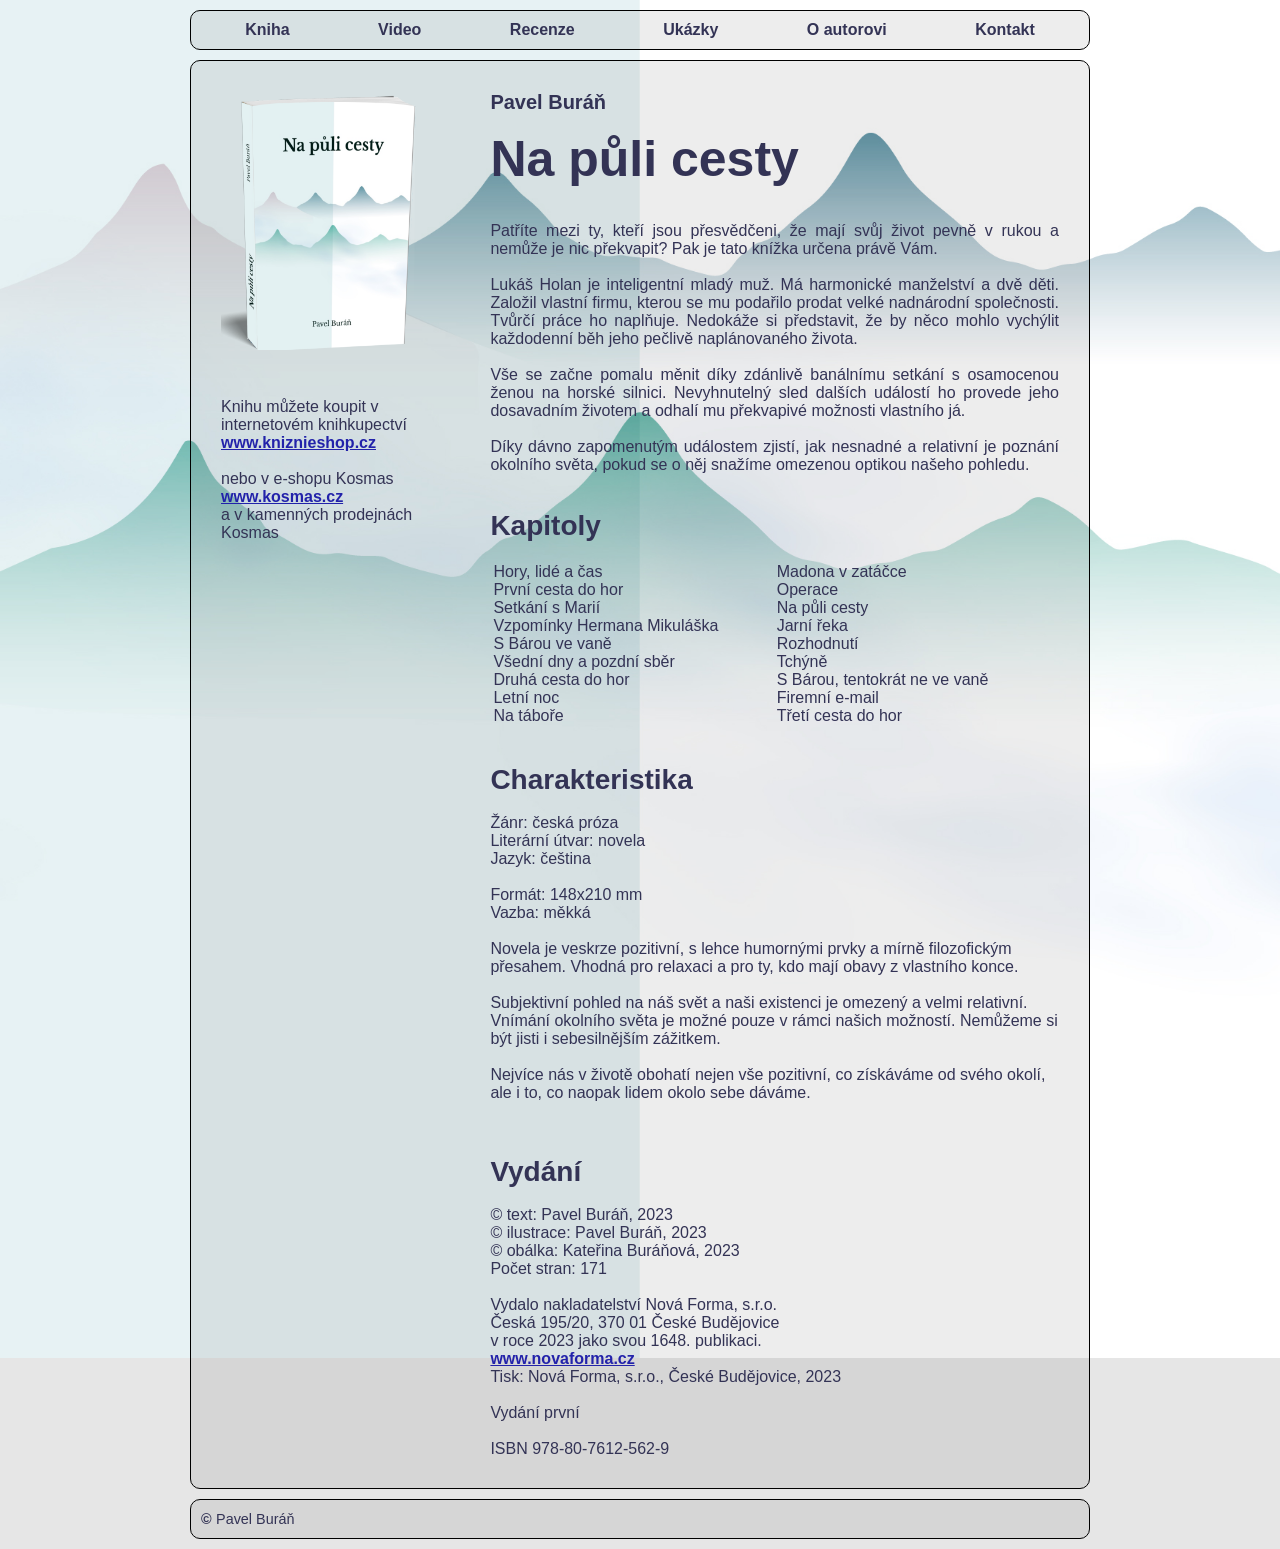
==== commit e31d051c: "Commit-013" ====
--- a/index.html
+++ b/index.html
@@ -18,8 +18,8 @@
 </head>
 <script src="javascript/include.js"></script>
 
-<div class="bg"></div>
-<div class="content" width="100%">
+<!-- <div class="bg"></div> -->
+<!-- <div class="content" width="100%"> -->
 
 <body>
 <center>
--- a/css/style.css
+++ b/css/style.css
@@ -7,41 +7,48 @@
   margin      : 0px 0px 0px 0px;
   padding     : 0px 0px 0px 0px;
   spacing     : 0px;
+  background-color : #E6E6E6;
+  margin           : 10px 10px 10px 10px;
+  background-image: url('../images/panorama.jpg');
+  background-repeat: no-repeat;
+  background-position: center center;
+  background-size: cover;
+  background-attachment: fixed;
 }
 
 /* Mobile defaults */
-@media (max-width: 600px) {
-  .content{
-    position : relative;
-    margin   : 10px 10px 10px 10px;
-  }
-  .bg {
-    background-image  : url('../images/panorama.jpg');
-    background-repeat : no-repeat;
-    background-size   : cover;
-    height            : 100vh;
-    width             : 100vw;
-    margin            : -10px 0px 0px 0px;
-    position          : fixed;
-  }
-}
+/* @media (max-width: 600px) { */
+  /* .content{ */
+    /* position : relative; */
+    /* margin   : 10px 10px 10px 10px; */
+  /* } */
+  /* .bg { */
+    /* background-image  : url('../images/panorama.jpg'); */
+    /* background-repeat : no-repeat; */
+    /* background-size   : cover; */
+    /* height            : 100vh; */
+    /* width             : 100vw; */
+    /* margin            : -10px 0px 0px 0px; */
+    /* position          : fixed; */
+  /* } */
+/* } */
 
 /* Desktop from 601 px */
-@media (min-width: 601px) {
-  .content{
-    position : relative;
-    margin   : 30px 30px 30px 30px;
-  }
-  .bg {
-    background-image  : url('../images/panorama.jpg');
-    background-repeat : no-repeat;
-    background-size   : cover;
-    height            : 100vh;
-    width             : 100vw;
-    margin            : -30px 0px 0px 0px;
-    position          : fixed;
-  }
-}
+/* @media (min-width: 601px) { */
+  /* .content{ */
+    /* position : relative; */
+    /* margin   : 30px 30px 30px 30px; */
+  /* } */
+  /* .bg { */
+    /* background-image  : url('../images/panorama.jpg'); */
+    /* background-repeat : no-repeat; */
+    /* background-size   : cover; */
+    /* height            : 100vh; */
+    /* width             : 100vw; */
+    /* margin            : -30px 0px 0px 0px; */
+    /* position          : fixed; */
+  /* } */
+/* } */
 
 A {
   font-family     : Verdana, Geneva, Arial, Helvetica, sans-serif;
@@ -74,7 +81,7 @@
   color           : #777777;
   font-weight     : bold;
 }
-  
+
 H1 {
   font-family : Verdana, Geneva, Arial, Helvetica, sans-serif;
   font-size   : 24px;
@@ -289,13 +296,13 @@
 
 nav a {
   display         : inline-block;
-  line-height     : 2;
+  line-height     : 1.5;
   text-decoration : none;
 }
 
 nav ul li ul {
   position      : absolute;
-  margin        : 0px 0px 0px 20px;
+  margin        : 0px 0px 0px 0px;
   background    : #ffffff;
   border-radius : 10px;
   left          : -300;
@@ -305,6 +312,7 @@
 nav ul li ul li {
   display  : list-item;
   position : relative;
+  margin   : 0px 20px 0px 0px;
 }
 
 nav ul li:focus > ul, nav ul li:active > ul {
@@ -326,22 +334,22 @@
 
 /* Mobile defaults */
 @media (max-width: 600px) {
-  .desktop-header {display: none;}
-  .desktop-body   {display: none;}
-  .desktop-footer {display: none;}
-
-  .mobile-header  {display: block;}
-  .mobile-body    {display: table;}
-  .mobile-footer  {display: table;}
+  .desktop-header {display : none;}
+  .desktop-body   {display : none;}
+  .desktop-footer {display : none;}
+
+  .mobile-header  {display : block;}
+  .mobile-body    {display : table;}
+  .mobile-footer  {display : table;}
 }
 
 /* Desktop from 601 px */
 @media (min-width: 601px) {
-  .desktop-header {display: table;}
-  .desktop-body   {display: table;}
-  .desktop-footer {display: table;}
-
-  .mobile-header  {display: none;}
-  .mobile-body    {display: none;}
-  .mobile-footer  {display: none;}
-}
+  .desktop-header {display : table;}
+  .desktop-body   {display : table;}
+  .desktop-footer {display : table;}
+
+  .mobile-header  {display : none;}
+  .mobile-body    {display : none;}
+  .mobile-footer  {display : none;}
+}
